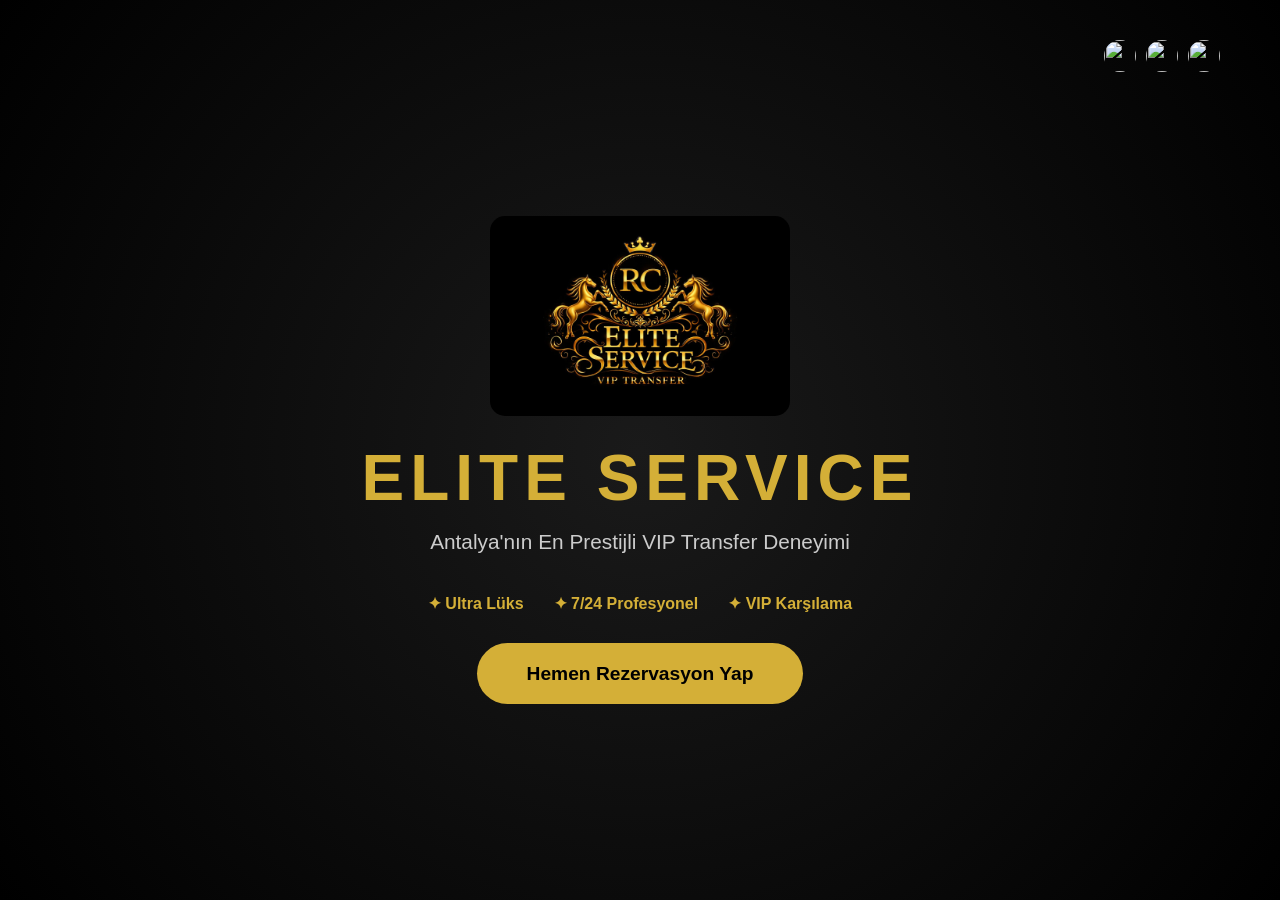
==== templates/index.html @ 96150789 "Add files via upload" ====
<!DOCTYPE html>
<html lang="tr">
<head>
    <meta charset="UTF-8">
    <title>ELITE SERVICE | VIP Transfer</title>
    <link rel="stylesheet" href="/static/style.css">
    <meta name="viewport" content="width=device-width, initial-scale=1.0">
</head>
<body>

<div class="top-nav">
    <div></div> 
    <div class="lang-switcher-right">
        <img src="https://flagcdn.com/w80/tr.png" class="lang-btn" onclick="updateLang('tr')">
        <img src="https://flagcdn.com/w80/gb.png" class="lang-btn" onclick="updateLang('en')">
        <img src="https://flagcdn.com/w80/ru.png" class="lang-btn" onclick="updateLang('ru')">
    </div>
</div>

<div class="hero">
    <div class="content-wrapper">
        <img src="/static/logo.jpg" class="hero-center-logo" alt="Elite Service">
        
        <h1 id="hero-title" class="brand-title">ELITE SERVICE</h1>
        <p id="hero-subtitle" class="hero-desc">Antalya'nın En Prestijli VIP Transfer Deneyimi</p>
        
        <div class="feature-badges">
            <span id="feat-1">✦ Ultra Lüks</span>
            <span id="feat-2">✦ 7/24 Profesyonel</span>
            <span id="feat-3">✦ VIP Karşılama</span>
        </div>

        <div class="button-container">
            <a href="/booking" id="btn-booking" class="btn-premium">Hemen Rezervasyon Yap</a>
        </div>
    </div>
</div>

<script>
    const translations = {
        tr: { title: "ELITE SERVICE", subtitle: "Antalya'nın En Prestijli VIP Transfer Deneyimi", feat1: "✦ Ultra Lüks", feat2: "✦ 7/24 Profesyonel", feat3: "✦ VIP Karşılama", btn: "Hemen Rezervasyon Yap" },
        en: { title: "ELITE SERVICE", subtitle: "Antalya's Most Prestigious VIP Experience", feat1: "✦ Ultra Luxury", feat2: "✦ 24/7 Professional", feat3: "✦ VIP Welcome", btn: "Book Now" },
        ru: { title: "ELITE SERVICE", subtitle: "Престижный VIP-трансфер в Анталии", feat1: "✦ Ультра Люкс", feat2: "✦ 24/7 Сервис", feat3: "✦ VIP Встреча", btn: "Забронировать" }
    };
    function updateLang(lang) {
        const t = translations[lang];
        document.getElementById('hero-title').innerText = t.title;
        document.getElementById('hero-subtitle').innerText = t.subtitle;
        document.getElementById('feat-1').innerText = t.feat1;
        document.getElementById('feat-2').innerText = t.feat2;
        document.getElementById('feat-3').innerText = t.feat3;
        document.getElementById('btn-booking').innerText = t.btn;
    }
</script>
</body>
</html>
---- static/style.css ----
:root { --gold: #d4af37; --bg: #050505; }
body { margin:0; padding:0; background: var(--bg); color:white; font-family: 'Poppins', sans-serif; }

/* Üst Navigasyon */
.top-nav {
    display: flex; justify-content: space-between; align-items: center;
    padding: 40px 60px; /* 40px'i küçültürsen Booking sayfasındaki logo sola kayar */
    position: absolute; width: 100%; box-sizing: border-box; z-index: 100;
}

/* REZERVASYONDAKİ LOGO BOYUTU (9. Satır Civarı) */
.nav-logo-left { 
    height: 150px; /* Burayı değiştirirsen Booking sayfasındaki logo büyür */
    border-radius: 8px; 
    filter: drop-shadow(0 0 5px rgba(212,175,55,0.3)); 
}

.lang-switcher-right { display: flex; gap: 10px; }
.lang-btn { width: 32px; height: 32px; border-radius: 50% !important; cursor: pointer; object-fit: cover; }

/* Giriş Ekranı */
.hero { height: 100vh; display: flex; align-items: center; justify-content: center; background: radial-gradient(circle, #1a1a1a 0%, #000 100%); }
.content-wrapper { display: flex; flex-direction: column; align-items: center; text-align: center; max-width: 800px; }

/* GİRİŞTEKİ ORTA LOGO BOYUTU */
.hero-center-logo {
    height: 200px; /* Girişteki logonun devliği buradan ayarlanır */
    width: auto;
    margin-bottom: 25px;
    border-radius: 15px;
}

.brand-title { font-size: 4rem; color: var(--gold); letter-spacing: 6px; margin: 0; }
.hero-desc { font-size: 1.3rem; color: #ccc; margin: 15px 0 40px 0; }

.feature-badges { display: flex; justify-content: center; gap: 30px; margin-bottom: 50px; color: var(--gold); font-weight: bold; }
.btn-premium { text-decoration: none; color: #000; background: var(--gold); padding: 20px 50px; border-radius: 50px; font-weight: bold; font-size: 1.2rem; transition: 0.3s; }
.btn-premium:hover { background: #fff; transform: scale(1.05); }

/* Rezervasyon Kartı */
.form-wrapper { padding-top: 120px; display: flex; justify-content: center; }
.booking-card-new { background: #111; padding: 30px; border-radius: 20px; border: 1px solid #222; width: 400px; }
.gold-text { color: var(--gold); text-align: center; margin-bottom: 30px; }
input { width: 100%; padding: 14px; margin-bottom: 15px; border-radius: 10px; border: 1px solid #333; background: #000; color: white; box-sizing: border-box; }
.car-select-box { display: flex; align-items: center; background: #1a1a1a; padding: 12px; border-radius: 12px; margin-bottom: 12px; cursor: pointer; border: 2px solid transparent; }
.selected-car { border-color: var(--gold); background: rgba(212,175,55,0.1); }
.car-select-box img { width: 80px; height: 50px; object-fit: contain; margin-right: 15px; background: white; border-radius: 5px; }
.btn-send { width: 100%; padding: 16px; background: #25D366; color: white; border: none; border-radius: 12px; font-weight: bold; cursor: pointer; }
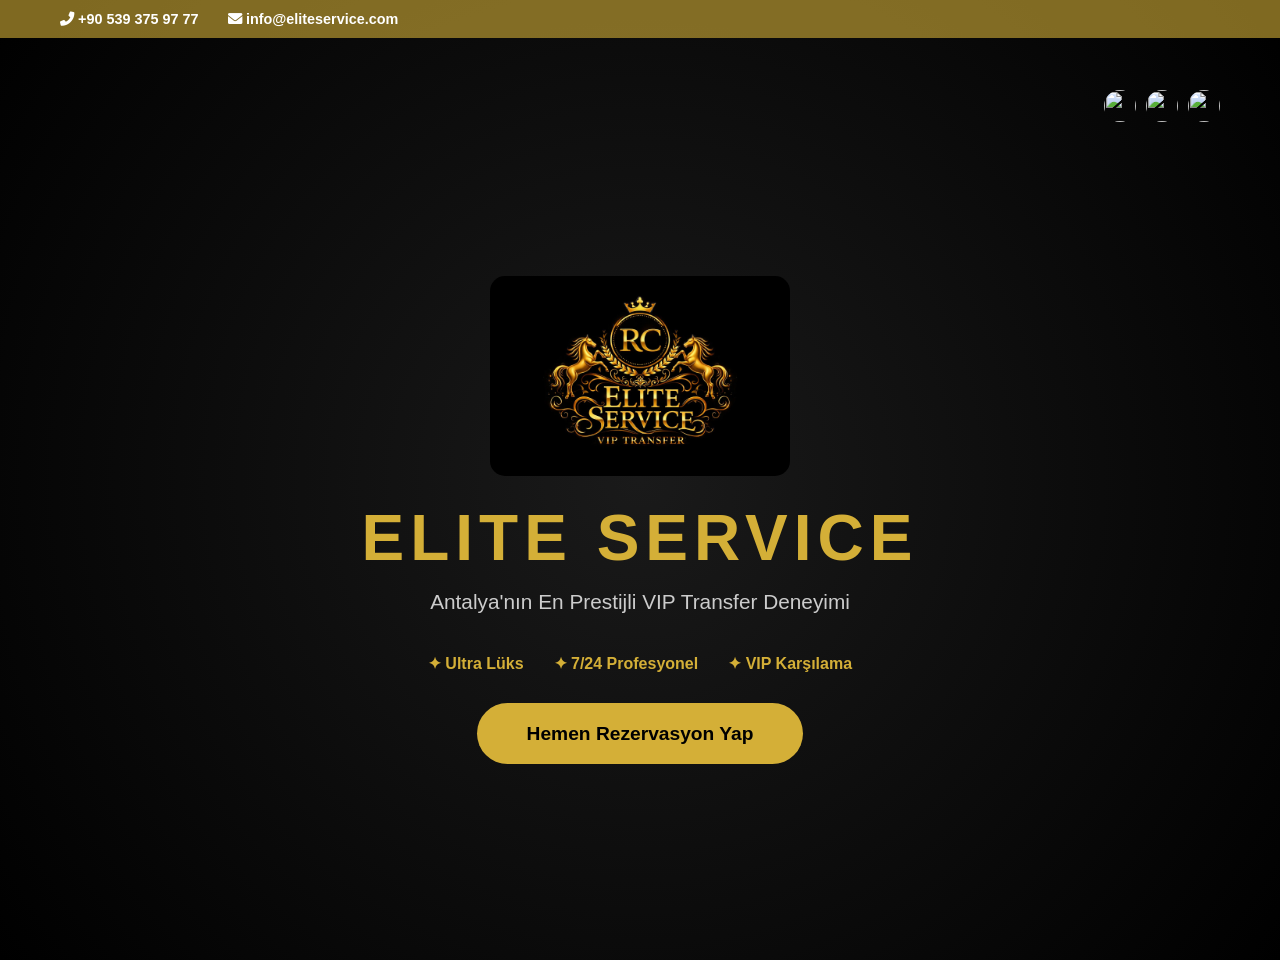
==== commit d8da2a3c: "Update index.html" ====
--- a/templates/index.html
+++ b/templates/index.html
@@ -3,10 +3,17 @@
 <head>
     <meta charset="UTF-8">
     <title>ELITE SERVICE | VIP Transfer</title>
+    <link rel="stylesheet" href="https://cdnjs.cloudflare.com/ajax/libs/font-awesome/6.0.0/css/all.min.css">
     <link rel="stylesheet" href="/static/style.css">
     <meta name="viewport" content="width=device-width, initial-scale=1.0">
 </head>
 <body>
+    <div class="contact-bar">
+    <div class="contact-info">
+        <a href="tel:+905393759777"><i class="fas fa-phone-alt"></i> +90 539 375 97 77</a>
+        <a href="mailto:info@eliteservice.com"><i class="fas fa-envelope"></i> info@eliteservice.com</a>
+    </div>
+</div>
 
 <div class="top-nav">
     <div></div> 
@@ -53,4 +60,4 @@
     }
 </script>
 </body>
-</html>+</html>
--- a/static/style.css
+++ b/static/style.css
@@ -45,4 +45,76 @@
 .car-select-box { display: flex; align-items: center; background: #1a1a1a; padding: 12px; border-radius: 12px; margin-bottom: 12px; cursor: pointer; border: 2px solid transparent; }
 .selected-car { border-color: var(--gold); background: rgba(212,175,55,0.1); }
 .car-select-box img { width: 80px; height: 50px; object-fit: contain; margin-right: 15px; background: white; border-radius: 5px; }
-.btn-send { width: 100%; padding: 16px; background: #25D366; color: white; border: none; border-radius: 12px; font-weight: bold; cursor: pointer; }+.btn-send { width: 100%; padding: 16px; background: #25D366; color: white; border: none; border-radius: 12px; font-weight: bold; cursor: pointer; }
+/* Sadece Bu Kısmı En Alta Yapıştır */
+.contact-bar {
+    background: rgba(212, 175, 55, 0.6) !important; /* Yarı şeffaf altın */
+    padding: 10px 60px !important;
+    display: flex !important;
+    justify-content: flex-start !important;
+    position: fixed !important; 
+    top: 0 !important;
+    left: 0 !important;
+    width: 100% !important;
+    box-sizing: border-box !important;
+    z-index: 999999 !important; /* Her şeyin ama her şeyin üstünde */
+}
+
+.contact-info a {
+    color: #ffffff !important; /* Kesin beyaz yazı */
+    text-decoration: none !important;
+    margin-right: 25px !important;
+    font-size: 0.9rem !important;
+    font-weight: 600 !important;
+    display: inline-block !important;
+}
+
+/* Sayfa içeriğinin barın altında kalmaması için */
+.top-nav {
+    top: 50px !important; 
+}
+.hero, .form-wrapper {
+    padding-top: 60px !important;
+}
+.car-select-box {
+    transition: all 0.4s ease; /* Yumuşak geçiş */
+}
+
+.car-select-box:hover {
+    transform: translateY(-5px); /* Hafif yukarı kalkma */
+    box-shadow: 0 10px 20px rgba(212, 175, 55, 0.2); /* Altın rengi gölge */
+    border-color: var(--gold);
+}
+/* --- YENİ EKLENEN TARİH VE SAAT AYARLARI --- */
+input[type="date"], input[type="time"] {
+    background: rgba(255, 255, 255, 0.05) !important;
+    border: 1px solid #d4af37 !important; /* Altın rengi çerçeve */
+    color: white !important;
+    padding: 12px !important;
+    border-radius: 8px !important;
+    font-family: inherit !important;
+    outline: none !important;
+}
+
+/* Takvim ve Saat ikonlarını altın rengi yapma */
+input::-webkit-calendar-picker-indicator {
+    filter: invert(72%) sepia(40%) saturate(550%) hue-rotate(1deg) brightness(95%) contrast(89%) !important;
+    cursor: pointer;
+}
+
+/* Mobilde kutuların birbirine girmemesi için */
+@media (max-width: 480px) {
+    div[style*="display: flex"] {
+        flex-direction: column !important;
+    }
+}
+.booking-page {
+    overflow-y: auto !important;
+    height: auto !important;
+    min-height: 100vh;
+}
+
+.form-wrapper {
+    padding-top: 150px !important; /* Üst barın altında kalmaması için */
+    padding-bottom: 50px !important; /* En altta boşluk kalması için */
+}
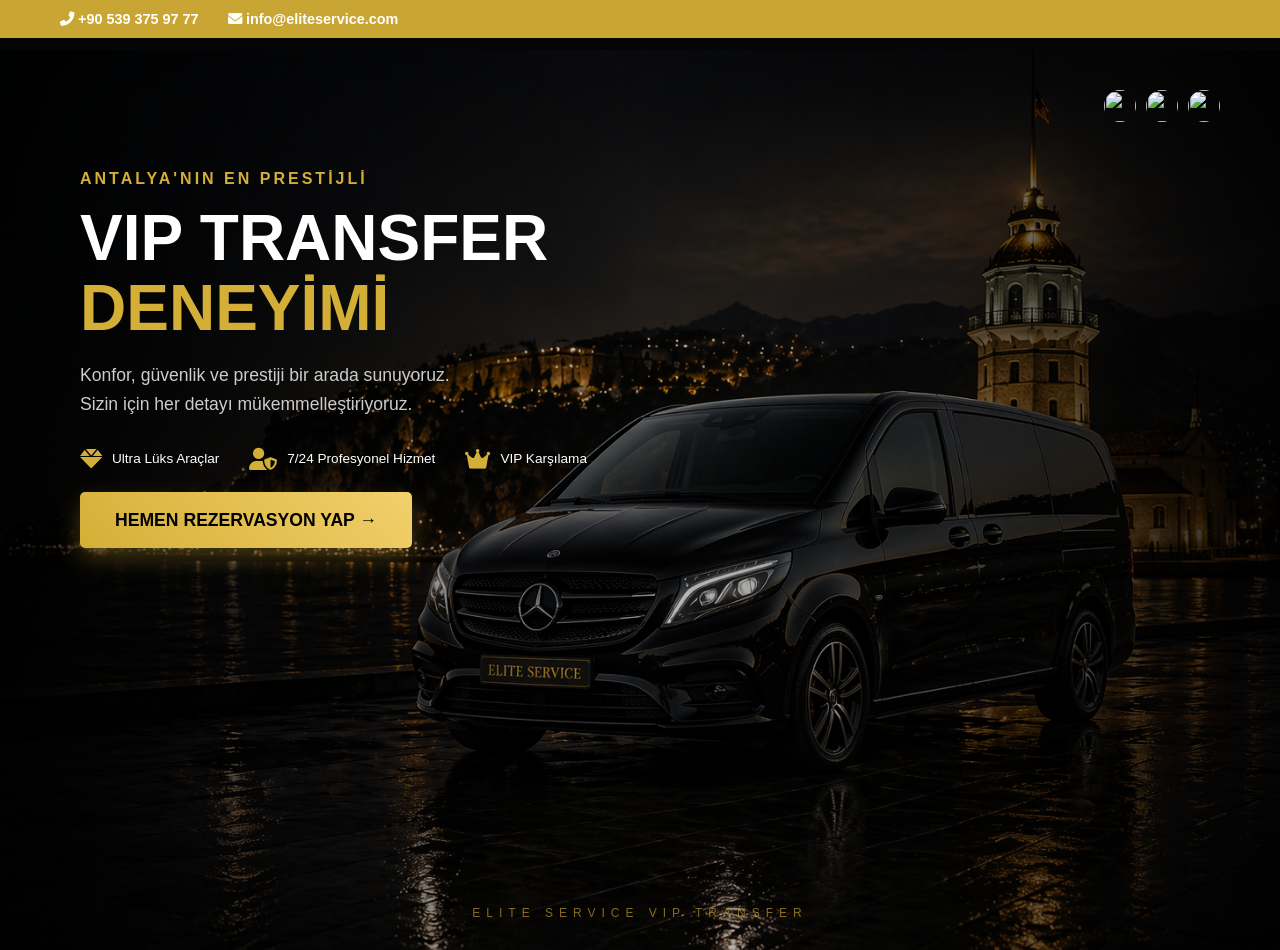
==== commit 78c85ab1: "Update index.html" ====
--- a/templates/index.html
+++ b/templates/index.html
@@ -9,55 +9,101 @@
 </head>
 <body>
     <div class="contact-bar">
-    <div class="contact-info">
-        <a href="tel:+905393759777"><i class="fas fa-phone-alt"></i> +90 539 375 97 77</a>
-        <a href="mailto:info@eliteservice.com"><i class="fas fa-envelope"></i> info@eliteservice.com</a>
+        <div class="contact-info">
+            <a href="tel:+905393759777"><i class="fas fa-phone-alt"></i> +90 539 375 97 77</a>
+            <a href="mailto:info@eliteservice.com"><i class="fas fa-envelope"></i> info@eliteservice.com</a>
+        </div>
     </div>
-</div>
 
-<div class="top-nav">
-    <div></div> 
-    <div class="lang-switcher-right">
-        <img src="https://flagcdn.com/w80/tr.png" class="lang-btn" onclick="updateLang('tr')">
-        <img src="https://flagcdn.com/w80/gb.png" class="lang-btn" onclick="updateLang('en')">
-        <img src="https://flagcdn.com/w80/ru.png" class="lang-btn" onclick="updateLang('ru')">
+    <div class="top-nav">
+        <div></div>
+        <div class="lang-switcher-right">
+            <img src="https://flagcdn.com/w80/tr.png" class="lang-btn" onclick="updateLang('tr')">
+            <img src="https://flagcdn.com/w80/gb.png" class="lang-btn" onclick="updateLang('en')">
+            <img src="https://flagcdn.com/w80/ru.png" class="lang-btn" onclick="updateLang('ru')">
+        </div>
     </div>
-</div>
 
-<div class="hero">
-    <div class="content-wrapper">
-        <img src="/static/logo.jpg" class="hero-center-logo" alt="Elite Service">
+    <section class="hero-elite">
+        <div class="hero-bg-image"></div>
+        <div class="hero-overlay-dark"></div>
         
-        <h1 id="hero-title" class="brand-title">ELITE SERVICE</h1>
-        <p id="hero-subtitle" class="hero-desc">Antalya'nın En Prestijli VIP Transfer Deneyimi</p>
-        
-        <div class="feature-badges">
-            <span id="feat-1">✦ Ultra Lüks</span>
-            <span id="feat-2">✦ 7/24 Profesyonel</span>
-            <span id="feat-3">✦ VIP Karşılama</span>
+        <div class="hero-container-elite">
+            <div class="hero-content-left">
+                <span id="hero-pre" class="hero-pre-title">ANTALYA'NIN EN PRESTİJLİ</span>
+                <h1 id="hero-title" class="hero-title-main">VIP TRANSFER <br> <span>DENEYİMİ</span></h1>
+                <p id="hero-subtitle" class="hero-text-desc">
+                    Konfor, güvenlik ve prestiji bir arada sunuyoruz. <br>
+                    Sizin için her detayı mükemmelleştiriyoruz.
+                </p>
+                
+                <div class="hero-features-list">
+                    <div class="feature-item-elite">
+                        <i class="fas fa-gem"></i>
+                        <span id="feat-1">Ultra Lüks Araçlar</span>
+                    </div>
+                    <div class="feature-item-elite">
+                        <i class="fas fa-user-shield"></i>
+                        <span id="feat-2">7/24 Profesyonel Hizmet</span>
+                    </div>
+                    <div class="feature-item-elite">
+                        <i class="fas fa-crown"></i>
+                        <span id="feat-3">VIP Karşılama</span>
+                    </div>
+                </div>
+
+                <div class="hero-btn-action">
+                    <a href="/booking" id="btn-booking" class="btn-luxe">HEMEN REZERVASYON YAP →</a>
+                </div>
+            </div>
         </div>
 
-        <div class="button-container">
-            <a href="/booking" id="btn-booking" class="btn-premium">Hemen Rezervasyon Yap</a>
+        <div class="hero-footer-wrapper">
+            <div class="hero-final-signature">ELITE SERVICE VIP TRANSFER</div>
         </div>
-    </div>
-</div>
+    </section>
 
-<script>
-    const translations = {
-        tr: { title: "ELITE SERVICE", subtitle: "Antalya'nın En Prestijli VIP Transfer Deneyimi", feat1: "✦ Ultra Lüks", feat2: "✦ 7/24 Profesyonel", feat3: "✦ VIP Karşılama", btn: "Hemen Rezervasyon Yap" },
-        en: { title: "ELITE SERVICE", subtitle: "Antalya's Most Prestigious VIP Experience", feat1: "✦ Ultra Luxury", feat2: "✦ 24/7 Professional", feat3: "✦ VIP Welcome", btn: "Book Now" },
-        ru: { title: "ELITE SERVICE", subtitle: "Престижный VIP-трансфер в Анталии", feat1: "✦ Ультра Люкс", feat2: "✦ 24/7 Сервис", feat3: "✦ VIP Встреча", btn: "Забронировать" }
-    };
-    function updateLang(lang) {
-        const t = translations[lang];
-        document.getElementById('hero-title').innerText = t.title;
-        document.getElementById('hero-subtitle').innerText = t.subtitle;
-        document.getElementById('feat-1').innerText = t.feat1;
-        document.getElementById('feat-2').innerText = t.feat2;
-        document.getElementById('feat-3').innerText = t.feat3;
-        document.getElementById('btn-booking').innerText = t.btn;
-    }
-</script>
+    <script>
+        const translations = {
+            tr: {
+                pre: "ANTALYA'NIN EN PRESTİJLİ",
+                title: "VIP TRANSFER <br> <span>DENEYİMİ</span>",
+                subtitle: "Konfor, güvenlik ve prestiji bir arada sunuyoruz. Sizin için her detayı mükemmelleştiriyoruz.",
+                feat1: "Ultra Lüks Araçlar",
+                feat2: "7/24 Profesyonel Hizmet",
+                feat3: "VIP Karşılama",
+                btn: "HEMEN REZERVASYON YAP →"
+            },
+            en: {
+                pre: "ANTALYA'S MOST PRESTIGIOUS",
+                title: "VIP TRANSFER <br> <span>EXPERIENCE</span>",
+                subtitle: "We offer comfort, security and prestige together. We perfect every detail for you.",
+                feat1: "Ultra Luxury Vehicles",
+                feat2: "24/7 Professional Service",
+                feat3: "VIP Welcome",
+                btn: "BOOK NOW →"
+            },
+            ru: {
+                pre: "ПРЕСТИЖНЫЙ В АНТАЛИИ",
+                title: "VIP ТРАНСФЕР <br> <span>ОПЫТ</span>",
+                subtitle: "Мы предлагаем комфорт, безопасность и престиж. Мы доводим каждую деталь до совершенства.",
+                feat1: "Ультра Люкс Авто",
+                feat2: "24/7 Профессионально",
+                feat3: "VIP Встреча",
+                btn: "ЗАБРОНИРОВАТЬ →"
+            }
+        };
+
+        function updateLang(lang) {
+            const t = translations[lang];
+            document.getElementById('hero-pre').innerText = t.pre;
+            document.getElementById('hero-title').innerHTML = t.title;
+            document.getElementById('hero-subtitle').innerText = t.subtitle;
+            document.getElementById('feat-1').innerText = t.feat1;
+            document.getElementById('feat-2').innerText = t.feat2;
+            document.getElementById('feat-3').innerText = t.feat3;
+            document.getElementById('btn-booking').innerText = t.btn;
+        }
+    </script>
 </body>
 </html>
--- a/static/style.css
+++ b/static/style.css
@@ -1,67 +1,31 @@
 :root { --gold: #d4af37; --bg: #050505; }
-body { margin:0; padding:0; background: var(--bg); color:white; font-family: 'Poppins', sans-serif; }
+body { margin:0; padding:0; background: var(--bg); color:white; font-family: 'Poppins', sans-serif; overflow-x: hidden; }
 
-/* Üst Navigasyon */
+/* Üst Navigasyon ve İletişim Barı */
 .top-nav {
     display: flex; justify-content: space-between; align-items: center;
-    padding: 40px 60px; /* 40px'i küçültürsen Booking sayfasındaki logo sola kayar */
+    padding: 40px 60px;
     position: absolute; width: 100%; box-sizing: border-box; z-index: 100;
-}
-
-/* REZERVASYONDAKİ LOGO BOYUTU (9. Satır Civarı) */
-.nav-logo-left { 
-    height: 150px; /* Burayı değiştirirsen Booking sayfasındaki logo büyür */
-    border-radius: 8px; 
-    filter: drop-shadow(0 0 5px rgba(212,175,55,0.3)); 
 }
 
 .lang-switcher-right { display: flex; gap: 10px; }
 .lang-btn { width: 32px; height: 32px; border-radius: 50% !important; cursor: pointer; object-fit: cover; }
 
-/* Giriş Ekranı */
-.hero { height: 100vh; display: flex; align-items: center; justify-content: center; background: radial-gradient(circle, #1a1a1a 0%, #000 100%); }
-.content-wrapper { display: flex; flex-direction: column; align-items: center; text-align: center; max-width: 800px; }
-
-/* GİRİŞTEKİ ORTA LOGO BOYUTU */
-.hero-center-logo {
-    height: 200px; /* Girişteki logonun devliği buradan ayarlanır */
-    width: auto;
-    margin-bottom: 25px;
-    border-radius: 15px;
-}
-
-.brand-title { font-size: 4rem; color: var(--gold); letter-spacing: 6px; margin: 0; }
-.hero-desc { font-size: 1.3rem; color: #ccc; margin: 15px 0 40px 0; }
-
-.feature-badges { display: flex; justify-content: center; gap: 30px; margin-bottom: 50px; color: var(--gold); font-weight: bold; }
-.btn-premium { text-decoration: none; color: #000; background: var(--gold); padding: 20px 50px; border-radius: 50px; font-weight: bold; font-size: 1.2rem; transition: 0.3s; }
-.btn-premium:hover { background: #fff; transform: scale(1.05); }
-
-/* Rezervasyon Kartı */
-.form-wrapper { padding-top: 120px; display: flex; justify-content: center; }
-.booking-card-new { background: #111; padding: 30px; border-radius: 20px; border: 1px solid #222; width: 400px; }
-.gold-text { color: var(--gold); text-align: center; margin-bottom: 30px; }
-input { width: 100%; padding: 14px; margin-bottom: 15px; border-radius: 10px; border: 1px solid #333; background: #000; color: white; box-sizing: border-box; }
-.car-select-box { display: flex; align-items: center; background: #1a1a1a; padding: 12px; border-radius: 12px; margin-bottom: 12px; cursor: pointer; border: 2px solid transparent; }
-.selected-car { border-color: var(--gold); background: rgba(212,175,55,0.1); }
-.car-select-box img { width: 80px; height: 50px; object-fit: contain; margin-right: 15px; background: white; border-radius: 5px; }
-.btn-send { width: 100%; padding: 16px; background: #25D366; color: white; border: none; border-radius: 12px; font-weight: bold; cursor: pointer; }
-/* Sadece Bu Kısmı En Alta Yapıştır */
-.contact-bar {
-    background: rgba(212, 175, 55, 0.6) !important; /* Yarı şeffaf altın */
+body .contact-bar {
+    background: rgba(212, 175, 55, 0.95) !important;
     padding: 10px 60px !important;
     display: flex !important;
     justify-content: flex-start !important;
-    position: fixed !important; 
+    position: absolute !important; 
     top: 0 !important;
     left: 0 !important;
     width: 100% !important;
     box-sizing: border-box !important;
-    z-index: 999999 !important; /* Her şeyin ama her şeyin üstünde */
+    z-index: 10 !important;
 }
 
 .contact-info a {
-    color: #ffffff !important; /* Kesin beyaz yazı */
+    color: #ffffff !important;
     text-decoration: none !important;
     margin-right: 25px !important;
     font-size: 0.9rem !important;
@@ -69,52 +33,80 @@
     display: inline-block !important;
 }
 
-/* Sayfa içeriğinin barın altında kalmaması için */
-.top-nav {
-    top: 50px !important; 
-}
-.hero, .form-wrapper {
-    padding-top: 60px !important;
-}
-.car-select-box {
-    transition: all 0.4s ease; /* Yumuşak geçiş */
+/* --- HERO SECTION --- */
+.hero-elite {
+    height: 100vh;
+    width: 100%;
+    position: relative;
+    overflow: hidden;
+    margin-top: 50px; 
 }
 
-.car-select-box:hover {
-    transform: translateY(-5px); /* Hafif yukarı kalkma */
-    box-shadow: 0 10px 20px rgba(212, 175, 55, 0.2); /* Altın rengi gölge */
-    border-color: var(--gold);
-}
-/* --- YENİ EKLENEN TARİH VE SAAT AYARLARI --- */
-input[type="date"], input[type="time"] {
-    background: rgba(255, 255, 255, 0.05) !important;
-    border: 1px solid #d4af37 !important; /* Altın rengi çerçeve */
-    color: white !important;
-    padding: 12px !important;
-    border-radius: 8px !important;
-    font-family: inherit !important;
-    outline: none !important;
+.hero-bg-image {
+    position: absolute;
+    top: 0; left: 0; width: 100%; height: 100%;
+    background: url('/static/hero-bg.png') no-repeat center center/cover;
+    z-index: 1;
 }
 
-/* Takvim ve Saat ikonlarını altın rengi yapma */
-input::-webkit-calendar-picker-indicator {
-    filter: invert(72%) sepia(40%) saturate(550%) hue-rotate(1deg) brightness(95%) contrast(89%) !important;
-    cursor: pointer;
+.hero-overlay-dark {
+    position: absolute;
+    top: 0; left: 0; width: 100%; height: 100%;
+    background: linear-gradient(90deg, rgba(0,0,0,0.85) 0%, rgba(0,0,0,0.2) 50%, rgba(0,0,0,0.85) 100%);
+    z-index: 2;
 }
 
-/* Mobilde kutuların birbirine girmemesi için */
-@media (max-width: 480px) {
-    div[style*="display: flex"] {
-        flex-direction: column !important;
-    }
-}
-.booking-page {
-    overflow-y: auto !important;
-    height: auto !important;
-    min-height: 100vh;
+.hero-container-elite {
+    position: relative;
+    z-index: 10;
+    height: 100%;
+    padding: 100px 80px; /* Yazıları yukarıda tutar, aracın önünü açar */
+    display: flex;
+    flex-direction: column;
+    justify-content: flex-start;
 }
 
-.form-wrapper {
-    padding-top: 150px !important; /* Üst barın altında kalmaması için */
-    padding-bottom: 50px !important; /* En altta boşluk kalması için */
+.hero-content-left {
+    text-align: left;
+    max-width: 600px;
+    margin-top: 20px;
 }
+
+.hero-pre-title { color: var(--gold); font-size: 1rem; letter-spacing: 3px; font-weight: 600; }
+.hero-title-main { font-size: 4rem; font-weight: 700; line-height: 1.1; color: #fff; margin: 15px 0; }
+.hero-title-main span { color: var(--gold); }
+.hero-text-desc { font-size: 1.1rem; color: #ccc; line-height: 1.6; margin-bottom: 30px; }
+
+.hero-features-list { display: flex; gap: 30px; margin-bottom: 40px; }
+.feature-item-elite { display: flex; align-items: center; gap: 10px; }
+.feature-item-elite i { color: var(--gold); font-size: 1.4rem; }
+.feature-item-elite span { font-size: 0.85rem; color: #fff; font-weight: 500; }
+
+.btn-luxe {
+    background: linear-gradient(45deg, #d4af37, #f2d06b);
+    color: #000; padding: 18px 35px; border-radius: 5px; font-weight: 700;
+    text-decoration: none; transition: 0.3s; box-shadow: 0 10px 25px rgba(212, 175, 55, 0.3);
+    font-size: 1.1rem;
+}
+.btn-luxe:hover { transform: translateY(-3px); }
+
+/* En Alt İmza Alanı */
+.hero-footer-wrapper {
+    position: absolute; bottom: 30px; left: 50%; transform: translateX(-50%);
+    z-index: 20; width: 100%; text-align: center;
+}
+
+.hero-final-signature { color: var(--gold); font-size: 0.75rem; letter-spacing: 6px; opacity: 0.6; text-transform: uppercase; }
+
+/* Booking Sayfası */
+.form-wrapper { padding: 150px 0 50px 0; display: flex; justify-content: center; min-height: 100vh; }
+.booking-card-new { background: #111; padding: 30px; border-radius: 20px; border: 1px solid #222; width: 400px; }
+input { width: 100%; padding: 14px; margin-bottom: 15px; border-radius: 10px; border: 1px solid var(--gold); background: #000; color: white; font-weight: 600; }
+.btn-send { width: 100%; padding: 16px; background: #25D366; color: white; border: none; border-radius: 12px; font-weight: bold; cursor: pointer; }
+
+/* Mobil Ayarlar */
+@media (max-width: 768px) {
+    .hero-container-elite { padding: 120px 30px; }
+    .hero-title-main { font-size: 2.8rem; }
+    .hero-features-list { flex-direction: column; gap: 15px; }
+}
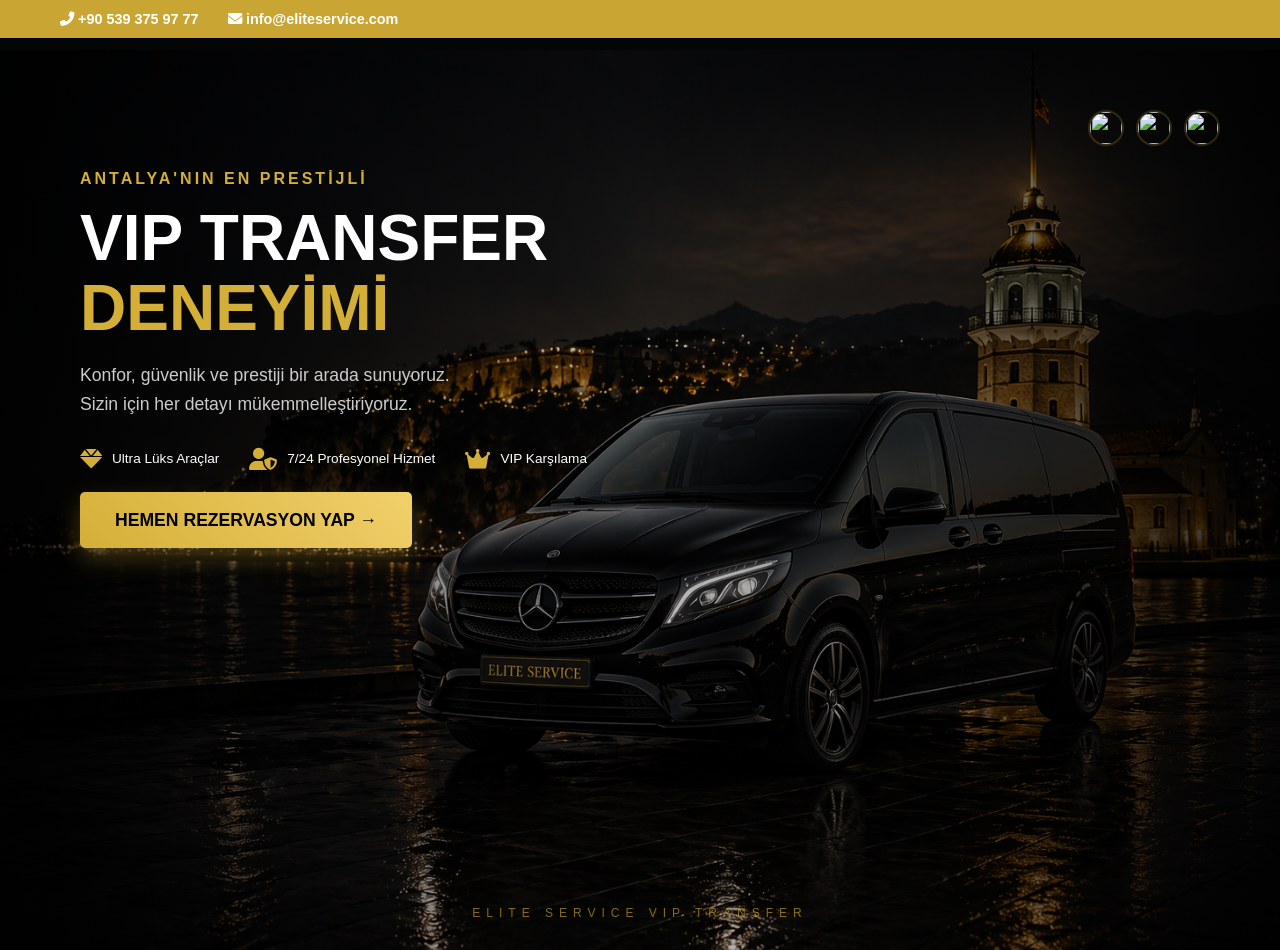
==== commit 481c8a51: "Add files via upload" ====
--- a/templates/index.html
+++ b/templates/index.html
@@ -106,4 +106,4 @@
         }
     </script>
 </body>
-</html>
+</html>
--- a/static/style.css
+++ b/static/style.css
@@ -8,8 +8,21 @@
     position: absolute; width: 100%; box-sizing: border-box; z-index: 100;
 }
 
-.lang-switcher-right { display: flex; gap: 10px; }
-.lang-btn { width: 32px; height: 32px; border-radius: 50% !important; cursor: pointer; object-fit: cover; }
+.lang-switcher-right {
+    display: flex;
+    gap: 12px;
+    margin-top: 20px !important; /* Tavandan aşağı iten kısım burası */
+    align-items: center;
+}
+.lang-btn {
+    width: 32px;
+    height: 32px;
+    border-radius: 50% !important;
+    cursor: pointer;
+    object-fit: cover;
+    transition: transform 0.3s ease;
+    border: 2px solid rgba(212, 175, 55, 0.2); /* Bayraklara hafif bir altın çerçeve */
+}
 
 body .contact-bar {
     background: rgba(212, 175, 55, 0.95) !important;
@@ -110,3 +123,67 @@
     .hero-title-main { font-size: 2.8rem; }
     .hero-features-list { flex-direction: column; gap: 15px; }
 }
+/* --- BOOKING ARAÇ SEÇİMİ VE HAVALI EFEKT (KESİN ÇÖZÜM) --- */
+.car-select-box {
+    display: flex;
+    align-items: center;
+    background: #1a1a1a;
+    padding: 15px;
+    border-radius: 12px;
+    margin-bottom: 12px;
+    border: 2px solid transparent;
+    width: 100%;
+    box-sizing: border-box;
+    cursor: pointer !important; /* Tıklama el işaretini geri getirir */
+    transition: all 0.4s cubic-bezier(0.175, 0.885, 0.32, 1.275); /* Yumuşak ve havalı geçiş */
+    position: relative;
+    z-index: 5;
+    pointer-events: auto !important; /* Tıklanabilirliği garanti eder */
+}
+
+/* HAVALI EFEKT: Üzerine gelince büyüme ve parlama */
+.car-select-box:hover {
+    transform: translateY(-5px) scale(1.02); /* Hafif yukarı kalkar ve büyür */
+    box-shadow: 0 10px 20px rgba(212, 175, 55, 0.3); /* Altın rengi gölge parlaması */
+    border-color: var(--gold);
+    background: #222;
+}
+
+/* Seçili Aracın Durumu */
+.selected-car {
+    border-color: var(--gold) !important;
+    background: rgba(212, 175, 55, 0.15) !important;
+    box-shadow: inset 0 0 15px rgba(212, 175, 55, 0.1);
+}
+
+/* Araç Resimlerinin Boyutu (Sabit ve Düzenli) */
+.car-select-box img {
+    width: 100px !important;
+    height: 60px !important;
+    object-fit: contain !important;
+    margin-right: 20px;
+    background: #fff;
+    border-radius: 6px;
+    flex-shrink: 0;
+    pointer-events: none; /* Resme tıklayınca kutunun tıklanmasını engellemesin */
+}
+
+/* Araç Bilgileri */
+.car-info {
+    display: flex;
+    flex-direction: column;
+    text-align: left;
+    pointer-events: none;
+}
+
+.car-info span {
+    color: white;
+    font-size: 1rem;
+    font-weight: 600;
+}
+
+.car-info small {
+    color: var(--gold);
+    font-size: 0.8rem;
+    opacity: 0.8;
+}
